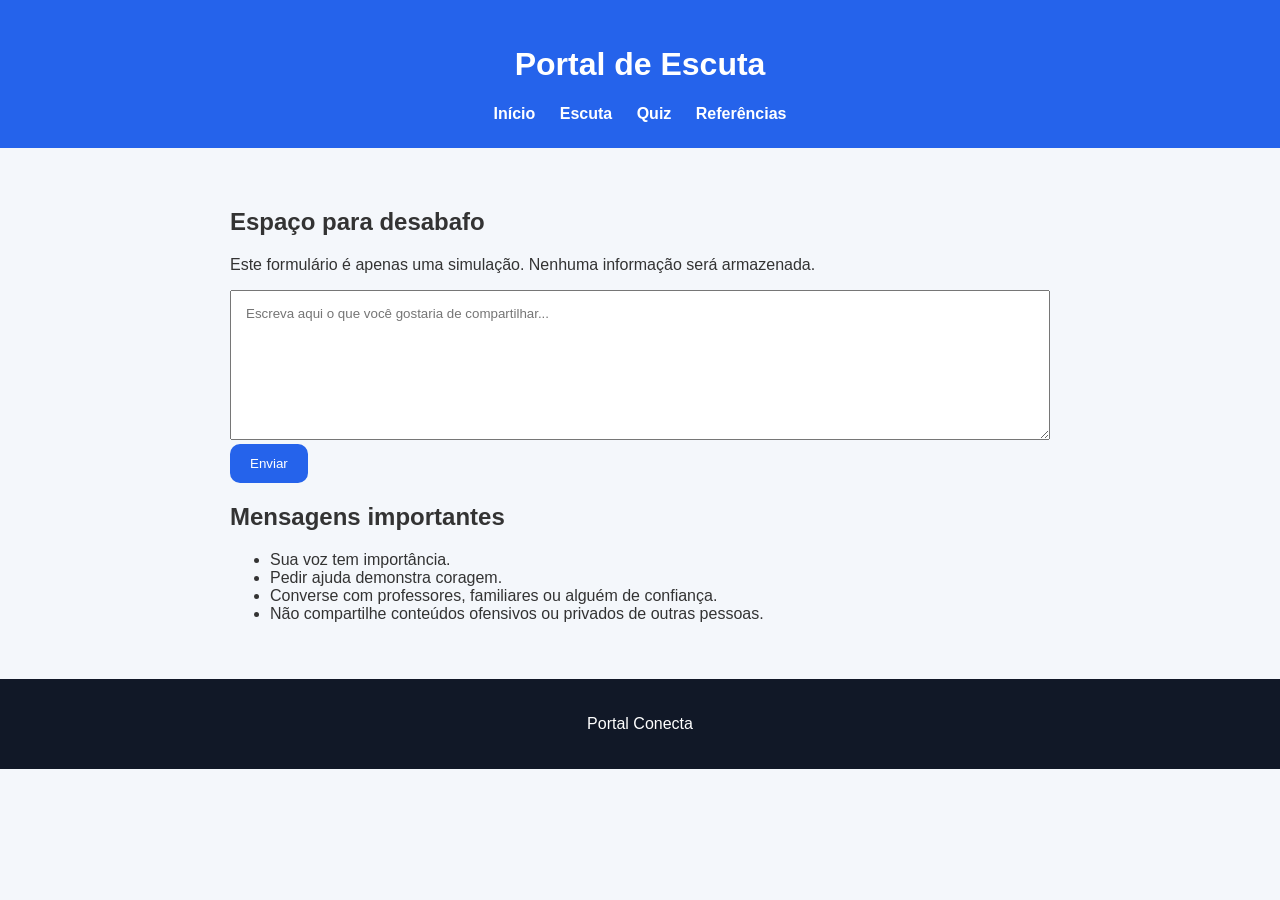
==== escuta.html @ 88667978 "333" ====
<!DOCTYPE html>
<html lang="pt-BR">

<head>

<meta charset="UTF-8">
<meta name="viewport" content="width=device-width, initial-scale=1.0">

<title>Portal de Escuta</title>

<link rel="stylesheet" href="css/style.css">

</head>


<body>


<header>

<h1>Portal de Escuta</h1>

<nav>
<a href="index.html">Início</a>
<a href="escuta.html">Escuta</a>
<a href="quiz.html">Quiz</a>
<a href="referencias.html">Referências</a>
</nav>

</header>



<section class="container">


<h2>Espaço para desabafo</h2>

<p>
Este formulário é apenas uma simulação. Nenhuma informação será armazenada.
</p>


<textarea id="texto" placeholder="Escreva aqui o que você gostaria de compartilhar..."></textarea>


<button onclick="enviarMensagem()">
Enviar
</button>


<div id="resposta"></div>



<h2>Mensagens importantes</h2>


<ul>

<li>Sua voz tem importância.</li>

<li>Pedir ajuda demonstra coragem.</li>

<li>Converse com professores, familiares ou alguém de confiança.</li>

<li>Não compartilhe conteúdos ofensivos ou privados de outras pessoas.</li>

</ul>



</section>


<footer>
<p>Portal Conecta</p>
</footer>


<script src="js/script.js"></script>


</body>
</html>
---- css/style.css ----
*{
box-sizing:border-box;
font-family:Arial, sans-serif;
}


body{

margin:0;
background:#f4f7fb;
color:#333;
transition:0.3s;

}


header{

background:#2563eb;
color:white;
padding:25px;
text-align:center;

}


nav a{

color:white;
margin:10px;
text-decoration:none;
font-weight:bold;

}


.hero{

display:flex;
gap:30px;
padding:40px;
align-items:center;

}


.hero img{

width:45%;
border-radius:20px;

}


.cards{

display:flex;
justify-content:center;
gap:20px;
padding:30px;

}


.card{

background:white;
padding:20px;
border-radius:15px;
box-shadow:0 5px 15px #ccc;
width:250px;

}


.container{

padding:40px;
max-width:900px;
margin:auto;

}


textarea{

width:100%;
height:150px;
padding:15px;

}


button{

background:#2563eb;
color:white;
border:none;
padding:12px 20px;
border-radius:10px;
cursor:pointer;

}


button:hover{

background:#1d4ed8;

}


footer{

background:#111827;
color:white;
text-align:center;
padding:20px;

}


#topo{

position:fixed;
bottom:20px;
right:20px;

}


.dark{

background:#111;
color:white;

}


.dark .card{

background:#222;

}


@media(max-width:700px){

.hero,
.cards{

flex-direction:column;

}


.hero img{

width:90%;

}

}
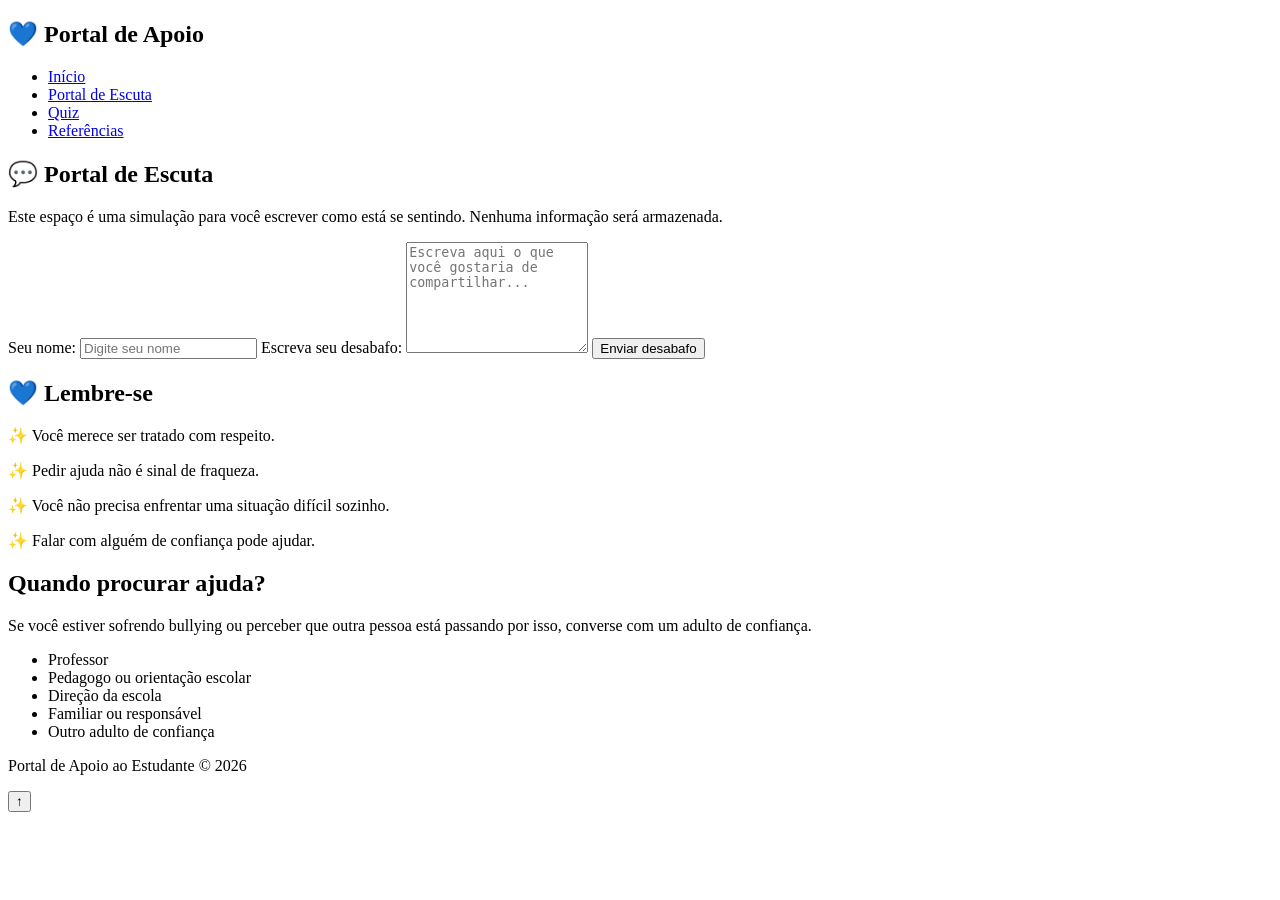
==== commit edf7e209: "888" ====
--- a/escuta.html
+++ b/escuta.html
@@ -2,84 +2,123 @@
 <html lang="pt-BR">
 
 <head>
+    <meta charset="UTF-8">
+    <meta name="viewport" content="width=device-width, initial-scale=1.0">
 
-<meta charset="UTF-8">
-<meta name="viewport" content="width=device-width, initial-scale=1.0">
+    <title>Portal de Escuta</title>
 
-<title>Portal de Escuta</title>
-
-<link rel="stylesheet" href="css/style.css">
-
+    <link rel="stylesheet" href="style.css">
 </head>
-
 
 <body>
 
-
 <header>
 
-<h1>Portal de Escuta</h1>
+    <nav>
 
-<nav>
-<a href="index.html">Início</a>
-<a href="escuta.html">Escuta</a>
-<a href="quiz.html">Quiz</a>
-<a href="referencias.html">Referências</a>
-</nav>
+        <h1>💙 Portal de Apoio</h1>
+
+        <ul>
+            <li><a href="index.html">Início</a></li>
+            <li><a href="escuta.html">Portal de Escuta</a></li>
+            <li><a href="quiz.html">Quiz</a></li>
+            <li><a href="referencias.html">Referências</a></li>
+        </ul>
+
+    </nav>
 
 </header>
 
 
+<main>
 
-<section class="container">
+<section class="pagina">
+
+    <h2>💬 Portal de Escuta</h2>
+
+    <p>
+        Este espaço é uma simulação para você escrever como está se sentindo.
+        Nenhuma informação será armazenada.
+    </p>
 
 
-<h2>Espaço para desabafo</h2>
+    <form id="formulario">
 
-<p>
-Este formulário é apenas uma simulação. Nenhuma informação será armazenada.
-</p>
+        <label for="nome">Seu nome:</label>
+
+        <input
+            type="text"
+            id="nome"
+            placeholder="Digite seu nome"
+        >
 
 
-<textarea id="texto" placeholder="Escreva aqui o que você gostaria de compartilhar..."></textarea>
+        <label for="desabafo">Escreva seu desabafo:</label>
+
+        <textarea
+            id="desabafo"
+            rows="7"
+            placeholder="Escreva aqui o que você gostaria de compartilhar..."
+        ></textarea>
 
 
-<button onclick="enviarMensagem()">
-Enviar
-</button>
+        <button type="submit" class="botao">
+            Enviar desabafo
+        </button>
+
+    </form>
 
 
-<div id="resposta"></div>
+    <div id="mensagem" class="mensagem"></div>
 
 
+    <div class="frases">
 
-<h2>Mensagens importantes</h2>
+        <h2>💙 Lembre-se</h2>
+
+        <p>✨ Você merece ser tratado com respeito.</p>
+
+        <p>✨ Pedir ajuda não é sinal de fraqueza.</p>
+
+        <p>✨ Você não precisa enfrentar uma situação difícil sozinho.</p>
+
+        <p>✨ Falar com alguém de confiança pode ajudar.</p>
+
+    </div>
 
 
-<ul>
+    <div class="orientacao">
 
-<li>Sua voz tem importância.</li>
+        <h2>Quando procurar ajuda?</h2>
 
-<li>Pedir ajuda demonstra coragem.</li>
+        <p>
+            Se você estiver sofrendo bullying ou perceber que outra pessoa
+            está passando por isso, converse com um adulto de confiança.
+        </p>
 
-<li>Converse com professores, familiares ou alguém de confiança.</li>
+        <ul>
+            <li>Professor</li>
+            <li>Pedagogo ou orientação escolar</li>
+            <li>Direção da escola</li>
+            <li>Familiar ou responsável</li>
+            <li>Outro adulto de confiança</li>
+        </ul>
 
-<li>Não compartilhe conteúdos ofensivos ou privados de outras pessoas.</li>
-
-</ul>
-
-
+    </div>
 
 </section>
 
+</main>
+
 
 <footer>
-<p>Portal Conecta</p>
+    <p>Portal de Apoio ao Estudante © 2026</p>
 </footer>
 
 
-<script src="js/script.js"></script>
+<button id="topo">↑</button>
 
+<script src="script.js"></script>
 
 </body>
-</html>
+</html>
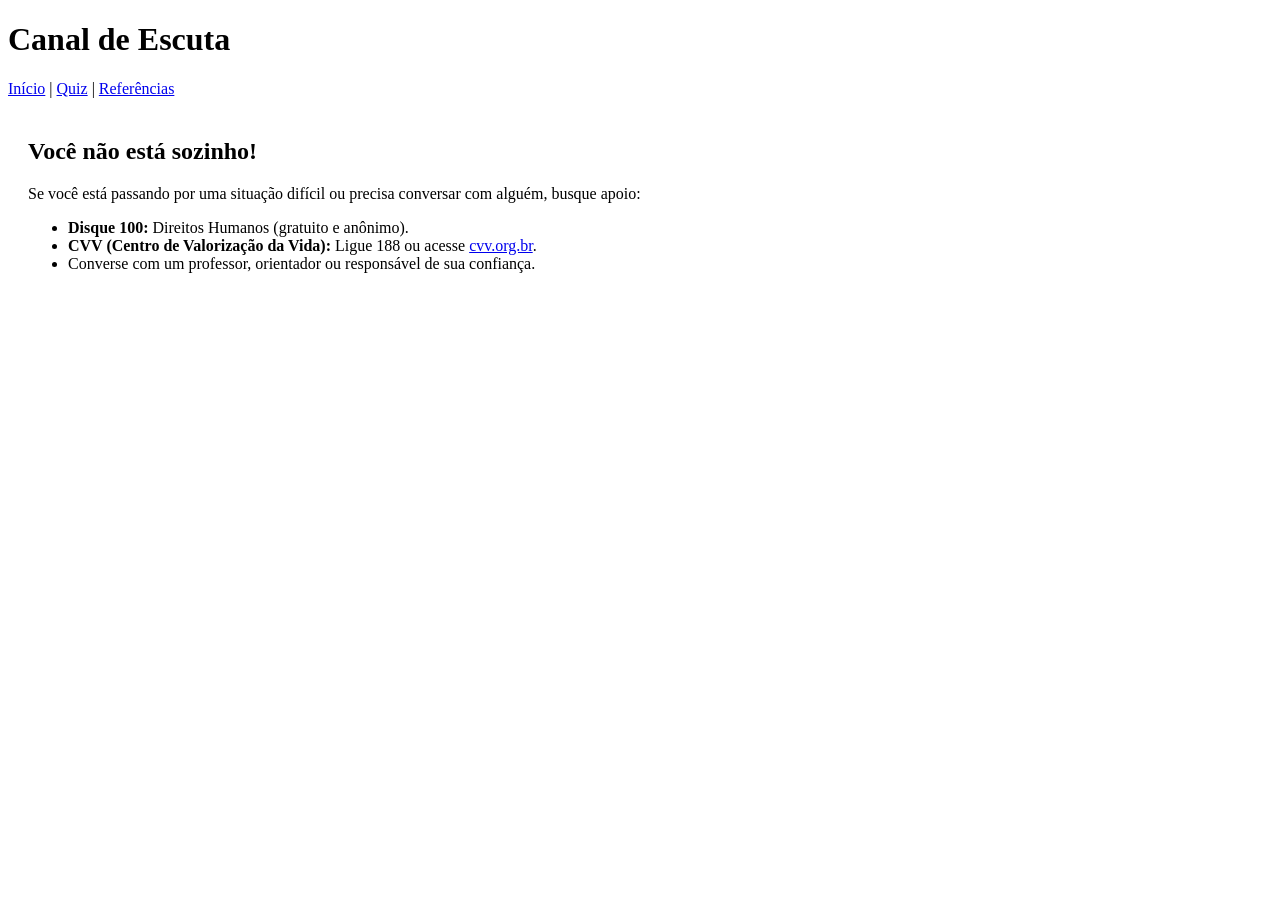
==== commit bb1b889c: "11" ====
--- a/escuta.html
+++ b/escuta.html
@@ -1,124 +1,31 @@
 <!DOCTYPE html>
 <html lang="pt-BR">
-
 <head>
     <meta charset="UTF-8">
     <meta name="viewport" content="width=device-width, initial-scale=1.0">
-
-    <title>Portal de Escuta</title>
-
+    <title>Canal de Escuta e Apoio</title>
     <link rel="stylesheet" href="style.css">
 </head>
+<body>
+    <header>
+        <h1>Canal de Escuta</h1>
+        <nav>
+            <a href="index.html">Início</a> | 
+            <a href="quiz.html">Quiz</a> | 
+            <a href="referencias.html">Referências</a>
+        </nav>
+    </header>
 
-<body>
-
-<header>
-
-    <nav>
-
-        <h1>💙 Portal de Apoio</h1>
-
-        <ul>
-            <li><a href="index.html">Início</a></li>
-            <li><a href="escuta.html">Portal de Escuta</a></li>
-            <li><a href="quiz.html">Quiz</a></li>
-            <li><a href="referencias.html">Referências</a></li>
-        </ul>
-
-    </nav>
-
-</header>
-
-
-<main>
-
-<section class="pagina">
-
-    <h2>💬 Portal de Escuta</h2>
-
-    <p>
-        Este espaço é uma simulação para você escrever como está se sentindo.
-        Nenhuma informação será armazenada.
-    </p>
-
-
-    <form id="formulario">
-
-        <label for="nome">Seu nome:</label>
-
-        <input
-            type="text"
-            id="nome"
-            placeholder="Digite seu nome"
-        >
-
-
-        <label for="desabafo">Escreva seu desabafo:</label>
-
-        <textarea
-            id="desabafo"
-            rows="7"
-            placeholder="Escreva aqui o que você gostaria de compartilhar..."
-        ></textarea>
-
-
-        <button type="submit" class="botao">
-            Enviar desabafo
-        </button>
-
-    </form>
-
-
-    <div id="mensagem" class="mensagem"></div>
-
-
-    <div class="frases">
-
-        <h2>💙 Lembre-se</h2>
-
-        <p>✨ Você merece ser tratado com respeito.</p>
-
-        <p>✨ Pedir ajuda não é sinal de fraqueza.</p>
-
-        <p>✨ Você não precisa enfrentar uma situação difícil sozinho.</p>
-
-        <p>✨ Falar com alguém de confiança pode ajudar.</p>
-
-    </div>
-
-
-    <div class="orientacao">
-
-        <h2>Quando procurar ajuda?</h2>
-
-        <p>
-            Se você estiver sofrendo bullying ou perceber que outra pessoa
-            está passando por isso, converse com um adulto de confiança.
-        </p>
-
-        <ul>
-            <li>Professor</li>
-            <li>Pedagogo ou orientação escolar</li>
-            <li>Direção da escola</li>
-            <li>Familiar ou responsável</li>
-            <li>Outro adulto de confiança</li>
-        </ul>
-
-    </div>
-
-</section>
-
-</main>
-
-
-<footer>
-    <p>Portal de Apoio ao Estudante © 2026</p>
-</footer>
-
-
-<button id="topo">↑</button>
-
-<script src="script.js"></script>
-
+    <main>
+        <section style="padding: 20px;">
+            <h2>Você não está sozinho!</h2>
+            <p>Se você está passando por uma situação difícil ou precisa conversar com alguém, busque apoio:</p>
+            <ul>
+                <li><strong>Disque 100:</strong> Direitos Humanos (gratuito e anônimo).</li>
+                <li><strong>CVV (Centro de Valorização da Vida):</strong> Ligue 188 ou acesse <a href="https://www.cvv.org.br" target="_blank">cvv.org.br</a>.</li>
+                <li>Converse com um professor, orientador ou responsável de sua confiança.</li>
+            </ul>
+        </section>
+    </main>
 </body>
 </html>
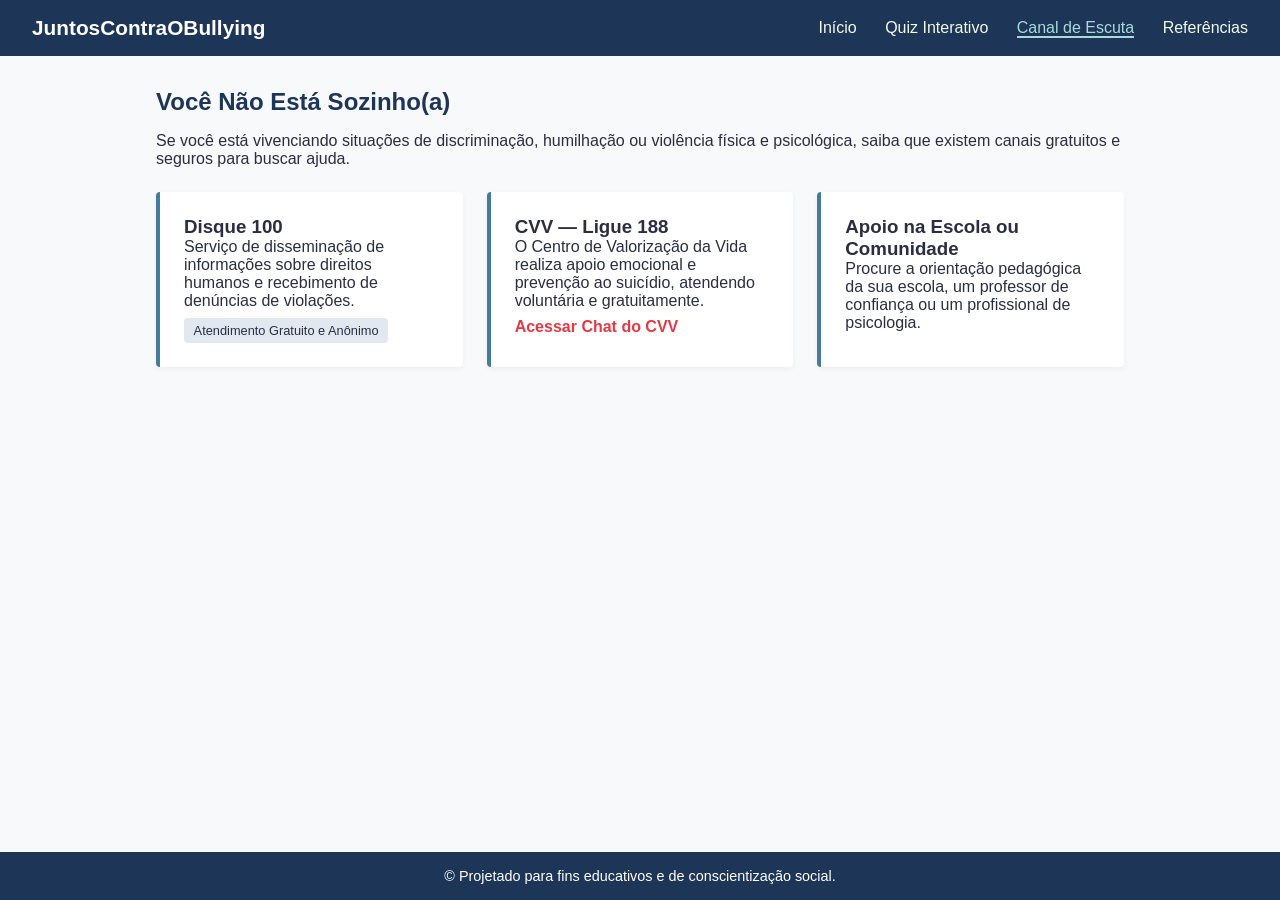
==== commit f691907f: "67" ====
--- a/escuta.html
+++ b/escuta.html
@@ -1,31 +1,52 @@
-<!DOCTYPE html>
-<html lang="pt-BR">
-<head>
-    <meta charset="UTF-8">
-    <meta name="viewport" content="width=device-width, initial-scale=1.0">
-    <title>Canal de Escuta e Apoio</title>
-    <link rel="stylesheet" href="style.css">
-</head>
-<body>
-    <header>
-        <h1>Canal de Escuta</h1>
-        <nav>
-            <a href="index.html">Início</a> | 
-            <a href="quiz.html">Quiz</a> | 
-            <a href="referencias.html">Referências</a>
-        </nav>
-    </header>
-
-    <main>
-        <section style="padding: 20px;">
-            <h2>Você não está sozinho!</h2>
-            <p>Se você está passando por uma situação difícil ou precisa conversar com alguém, busque apoio:</p>
-            <ul>
-                <li><strong>Disque 100:</strong> Direitos Humanos (gratuito e anônimo).</li>
-                <li><strong>CVV (Centro de Valorização da Vida):</strong> Ligue 188 ou acesse <a href="https://www.cvv.org.br" target="_blank">cvv.org.br</a>.</li>
-                <li>Converse com um professor, orientador ou responsável de sua confiança.</li>
-            </ul>
-        </section>
-    </main>
-</body>
+<!DOCTYPE html>
+<html lang="pt-BR">
+<head>
+    <meta charset="UTF-8">
+    <meta name="viewport" content="width=device-width, initial-scale=1.0">
+    <title>Canal de Escuta e Apoio</title>
+    <link rel="stylesheet" href="style.css">
+</head>
+<body>
+
+    <header class="navbar">
+        <div class="logo">JuntosContraOBullying</div>
+        <nav>
+            <a href="index.html">Início</a>
+            <a href="quiz.html">Quiz Interativo</a>
+            <a href="escuta.html" class="active">Canal de Escuta</a>
+            <a href="referencias.html">Referências</a>
+        </nav>
+    </header>
+
+    <main class="container">
+        <section class="info-section">
+            <h2>Você Não Está Sozinho(a)</h2>
+            <p>Se você está vivenciando situações de discriminação, humilhação ou violência física e psicológica, saiba que existem canais gratuitos e seguros para buscar ajuda.</p>
+            
+            <div class="contact-cards">
+                <div class="contact-card">
+                    <h3>Disque 100</h3>
+                    <p>Serviço de disseminação de informações sobre direitos humanos e recebimento de denúncias de violações.</p>
+                    <span class="badge">Atendimento Gratuito e Anônimo</span>
+                </div>
+
+                <div class="contact-card">
+                    <h3>CVV — Ligue 188</h3>
+                    <p>O Centro de Valorização da Vida realiza apoio emocional e prevenção ao suicídio, atendendo voluntária e gratuitamente.</p>
+                    <a href="https://www.cvv.org.br" target="_blank" class="contact-link">Acessar Chat do CVV</a>
+                </div>
+
+                <div class="contact-card">
+                    <h3>Apoio na Escola ou Comunidade</h3>
+                    <p>Procure a orientação pedagógica da sua escola, um professor de confiança ou um profissional de psicologia.</p>
+                </div>
+            </div>
+        </section>
+    </main>
+
+    <footer>
+        <p>&copy; Projetado para fins educativos e de conscientização social.</p>
+    </footer>
+
+</body>
 </html>
--- a/style.css
+++ b/style.css
@@ -0,0 +1,213 @@
+* {
+    margin: 0;
+    padding: 0;
+    box-sizing: border-box;
+    font-family: 'Segoe UI', Tahoma, Geneva, Verdana, sans-serif;
+}
+
+body {
+    background-color: #f8f9fa;
+    color: #2b2d42;
+    display: flex;
+    flex-direction: column;
+    min-height: 100vh;
+}
+
+/* Navegação */
+.navbar {
+    background-color: #1d3557;
+    padding: 1rem 2rem;
+    display: flex;
+    justify-content: space-between;
+    align-items: center;
+}
+
+.logo {
+    color: #ffffff;
+    font-weight: bold;
+    font-size: 1.3rem;
+}
+
+.navbar nav a {
+    color: #f1faee;
+    text-decoration: none;
+    margin-left: 1.5rem;
+    transition: color 0.2s ease;
+}
+
+.navbar nav a:hover, .navbar nav a.active {
+    color: #a8dadc;
+    border-bottom: 2px solid #a8dadc;
+}
+
+/* Banner Hero */
+.hero {
+    background: linear-gradient(rgba(29, 53, 87, 0.8), rgba(29, 53, 87, 0.8)), url('https://images.unsplash.com/photo-1529156069898-49953e39b3ac?w=1200') center/cover;
+    color: white;
+    text-align: center;
+    padding: 4rem 1rem;
+}
+
+.hero-content h1 {
+    font-size: 2.5rem;
+    margin-bottom: 1rem;
+}
+
+.hero-content p {
+    font-size: 1.2rem;
+    max-width: 600px;
+    margin: 0 auto 1.5rem auto;
+}
+
+.btn-main {
+    display: inline-block;
+    background-color: #e63946;
+    color: white;
+    padding: 0.8rem 1.5rem;
+    text-decoration: none;
+    border-radius: 5px;
+    border: none;
+    cursor: pointer;
+    font-size: 1rem;
+    transition: background 0.2s ease;
+}
+
+.btn-main:hover {
+    background-color: #c1121f;
+}
+
+/* Conteúdo */
+.container {
+    max-width: 1000px;
+    margin: 2rem auto;
+    padding: 0 1rem;
+    flex: 1;
+}
+
+.cards-grid {
+    display: grid;
+    grid-template-columns: repeat(auto-fit, minmax(280px, 1fr));
+    gap: 1.5rem;
+}
+
+.card {
+    background: white;
+    padding: 1.5rem;
+    border-radius: 8px;
+    box-shadow: 0 4px 6px rgba(0, 0, 0, 0.05);
+}
+
+.card h3 {
+    color: #1d3557;
+    margin-bottom: 0.5rem;
+}
+
+/* Estilo do Quiz */
+.quiz-box {
+    background: white;
+    padding: 2rem;
+    border-radius: 8px;
+    box-shadow: 0 4px 10px rgba(0, 0, 0, 0.08);
+}
+
+.quiz-desc {
+    margin-bottom: 1.5rem;
+    color: #4a5568;
+}
+
+.progress-bar {
+    width: 100%;
+    height: 8px;
+    background-color: #e2e8f0;
+    border-radius: 4px;
+    margin-bottom: 1.5rem;
+    overflow: hidden;
+}
+
+.progress-fill {
+    height: 100%;
+    width: 0%;
+    background-color: #457b9d;
+    transition: width 0.3s ease;
+}
+
+.options-group button {
+    display: block;
+    width: 100%;
+    padding: 0.8rem 1rem;
+    margin: 0.5rem 0;
+    text-align: left;
+    background-color: #f8f9fa;
+    border: 1px solid #cbd5e1;
+    border-radius: 6px;
+    cursor: pointer;
+    font-size: 0.95rem;
+    transition: all 0.2s ease;
+}
+
+.options-group button:hover {
+    background-color: #f1faee;
+    border-color: #457b9d;
+}
+
+.hidden {
+    display: none;
+}
+
+/* Páginas Complementares */
+.info-section h2 {
+    color: #1d3557;
+    margin-bottom: 1rem;
+}
+
+.contact-cards {
+    display: grid;
+    grid-template-columns: repeat(auto-fit, minmax(250px, 1fr));
+    gap: 1.5rem;
+    margin-top: 1.5rem;
+}
+
+.contact-card {
+    background: white;
+    padding: 1.5rem;
+    border-left: 4px solid #457b9d;
+    border-radius: 4px;
+    box-shadow: 0 2px 5px rgba(0,0,0,0.05);
+}
+
+.badge {
+    display: inline-block;
+    margin-top: 0.5rem;
+    background: #e2e8f0;
+    padding: 0.3rem 0.6rem;
+    font-size: 0.8rem;
+    border-radius: 4px;
+}
+
+.contact-link {
+    display: inline-block;
+    margin-top: 0.5rem;
+    color: #e63946;
+    text-decoration: none;
+    font-weight: bold;
+}
+
+.ref-list {
+    margin-top: 1rem;
+    padding-left: 1.2rem;
+}
+
+.ref-list li {
+    margin-bottom: 1rem;
+    line-height: 1.5;
+}
+
+/* Rodapé */
+footer {
+    background-color: #1d3557;
+    color: white;
+    text-align: center;
+    padding: 1rem;
+    margin-top: auto;
+    font-size: 0.9rem;
+}
